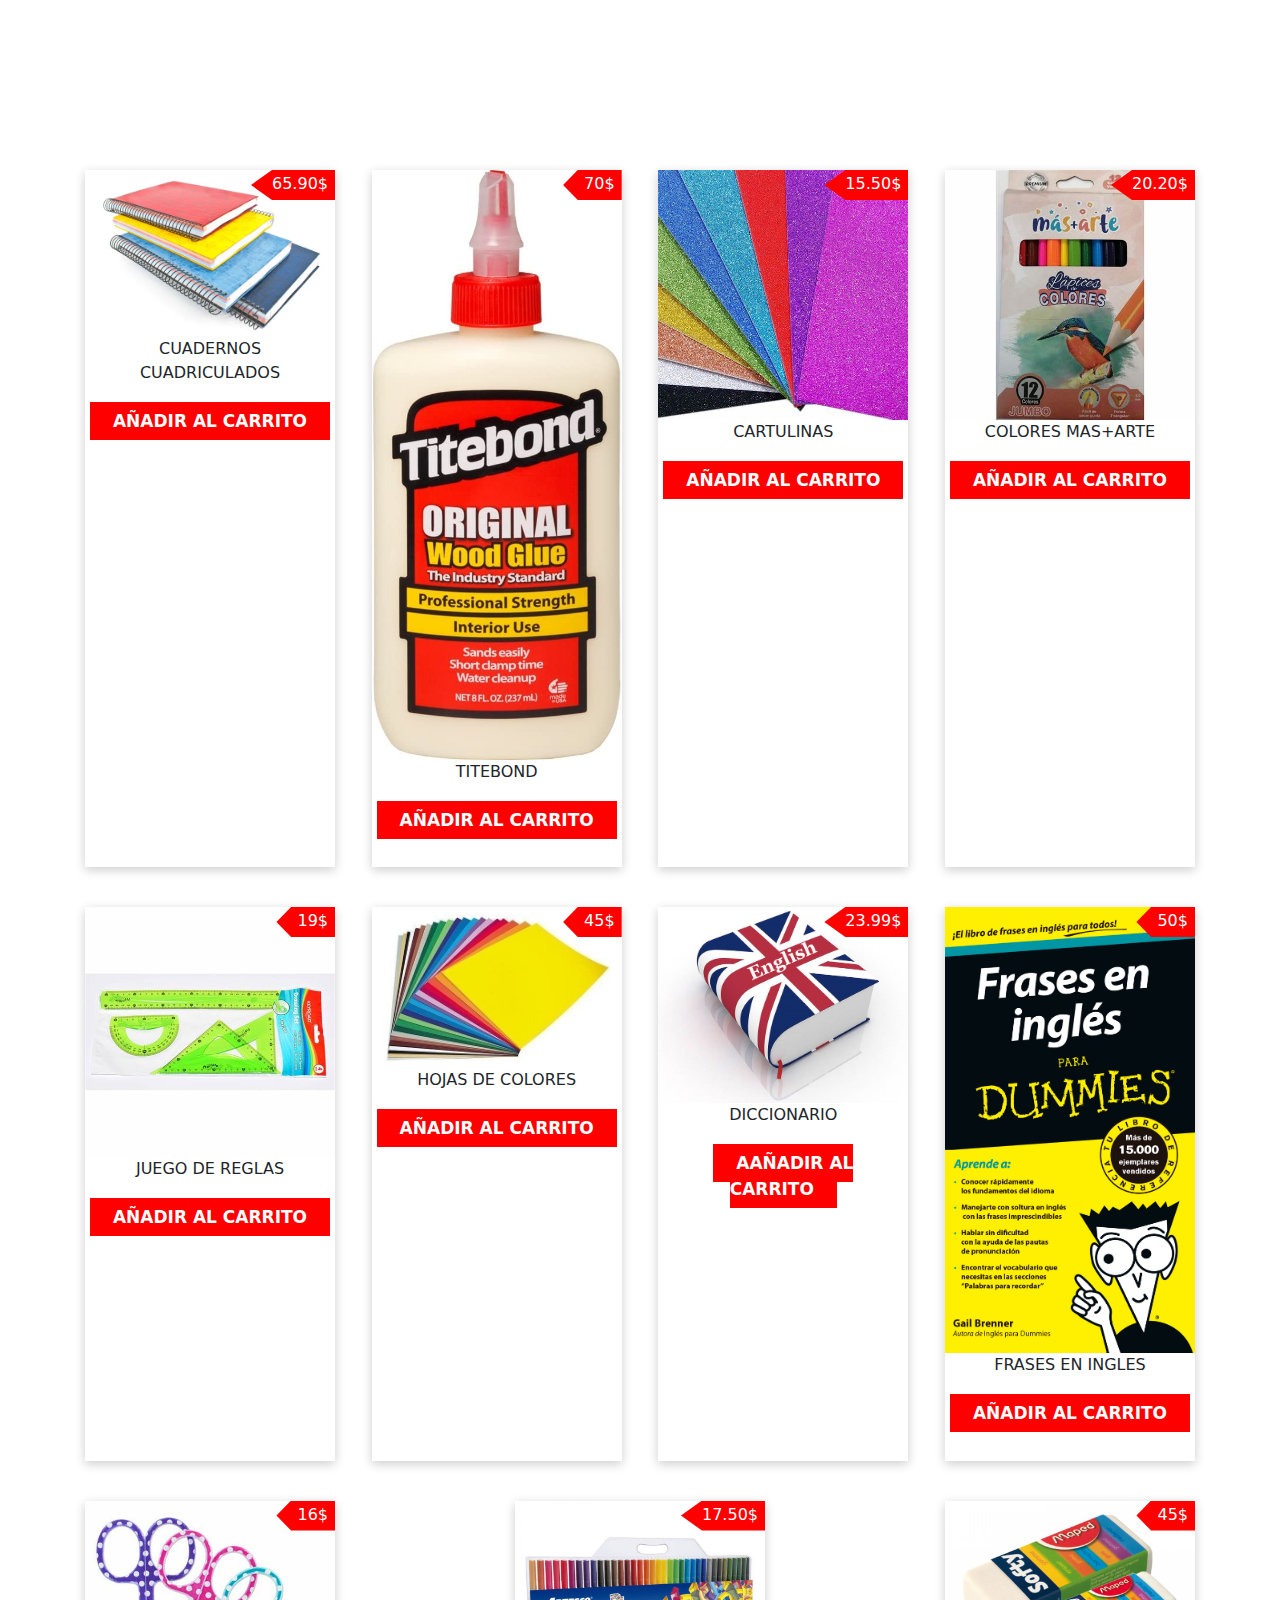
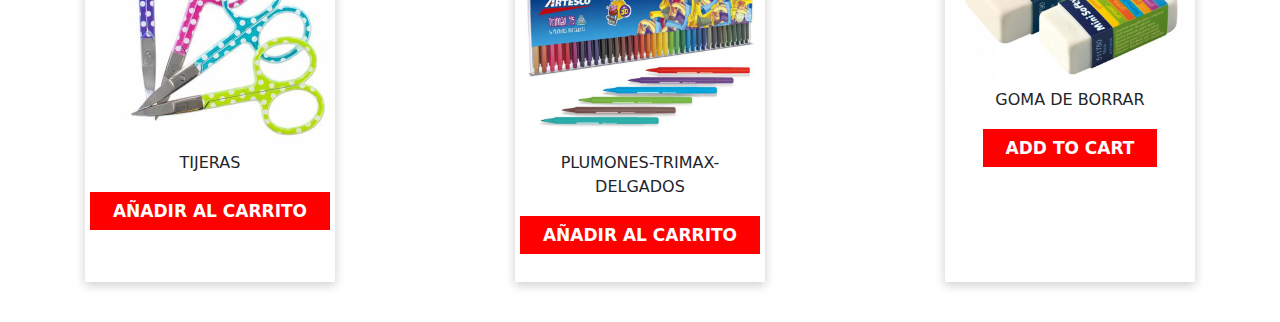
==== Libreria2/Productos.html @ 1d793ae9 "t6" ====
<!DOCTYPE html>
<html lang="en">
<head>
    <meta charset="UTF-8">
    <meta http-equiv="X-UA-Compatible" content="IE=edge">
    <meta name="viewport" content="width=device-width, initial-scale=1.0">
    <title>Document</title>
    <link rel="stylesheet" href="../style1.css">
    <link rel="stylesheet" href="../bootstrap.min.css">
</head>
<body>
    <section class="container">
        <div class="products">
            <div class="carts">
                <div>
                    <img src="./img/cuadernos.jpg" alt="">
                    <p><span>65.90</span>$</p>
                </div>
                <p class="title">CUADERNOS CUADRICULADOS</p>
                <a href="" data-id="1" class="btn-add-cart">Añadir al carrito</a>
            </div>
            <div class="carts">
                <div>
                    <img src="./img/cola.jpg" alt="">
                    <p><span>70</span>$</p>
                </div>
                <p class="title">TITEBOND</p>
                <a href="" class="btn-add-cart" data-id="2">Añadir al carrito</a>
            </div>
            <div class="carts">
                <div>
                    <img src="./img/cartulinas.jpg" alt="">
                    <p><span>15.50</span>$</p>
                </div>
                <p class="title">CARTULINAS</p>
                <a href="" data-id="3" class="btn-add-cart">Añadir al carrito</a>
            </div>
            <div class="carts">
                <div>
                    <img src="./img/colores.jpg" alt="">
                    <p><span>20.20</span>$</p>
                </div>
                <p class="title">COLORES MAS+ARTE</p>
                <a href="" data-id="4" class="btn-add-cart">Añadir al carrito</a>
            </div>
            <div class="carts">
                <div>
                    <img src="./img/reglas.jpg" alt="">
                    <p><span>19</span>$</p>
                </div>
                <p class="title">JUEGO DE REGLAS</p>
                <a href="" data-id="5" class="btn-add-cart">Añadir al carrito</a>
            </div>
            <div class="carts">
                <div>
                    <img src="./img/hojas.jpg" alt="">
                    <p><span>45</span>$</p>
                </div>
                <p class="title">HOJAS DE COLORES</p>
                <a href="" data-id="6" class="btn-add-cart">Añadir al carrito</a>
            </div>
            <div class="carts">
                <div>
                    <img src="./img/diccionario.jpg" alt="">
                    <p><span>23.99</span>$</p>
                </div>
                <p class="title">DICCIONARIO</p>
                <a href="" data-id="7" class="btn-add-cart">aAñadir al carrito</a>
            </div>
            <div class="carts">
                <div>
                    <img src="./img/frases.jpg" alt="">
                    <p><span>50</span>$</p>
                </div>
                <p class="title">FRASES EN INGLES</p>
                <a href="" data-id="8" class="btn-add-cart">Añadir al carrito</a>
            </div>
            <div class="carts">
                <div>
                    <img src="./img/tijeras.jpg" alt="">
                    <p><span>16</span>$</p>
                </div>
                <p class="title">TIJERAS</p>
                <a href="" data-id="9" class="btn-add-cart">Añadir al carrito</a>
            </div>
            <div class="carts">
                <div>
                    <img src="./img/plumones.jpg" alt="">
                    <p><span>17.50</span>$</p>
                </div>
                <p class="title">PLUMONES-TRIMAX-DELGADOS</p>
                <a href="" data-id="10" class="btn-add-cart">Añadir al carrito</a>
            </div>
            <div class="carts">
                <div>
                    <img src="./img/GOMA DE BORRAR.jpg" alt="">
                    <p><span>45</span>$</p>
                </div>
                <p class="title">GOMA DE BORRAR</p>
                <a href="" data-id="11" class="btn-add-cart">add to cart</a>
            </div>
        </div>
    </section>

    <script>
        function showCart(x) {
            document.getElementById("products-id").style.display = "block";
        }
        function closeBtn() {
            document.getElementById("products-id").style.display = "none";
        }


    </script>
    <script src="./custom.js"></script>
    <script src="./jquery-3.4.1.min.js"></script>
    <script src="./bootstrap.min.js"></script>
    <script src="./sweetalert2.min.js"></script>
    
    

</body>
</html>
---- style1.css ----
body{
    font-family: system-ui;
}
header{
    background-color: #ff3737;
    padding-top: 18px;
    padding-bottom: 18px;
    box-shadow: 0 7px 8px -3px rgb(102, 78, 78);
    position: fixed;
    width: 100%;
    margin-top: -10px;
    z-index: 99;
}
.container{
    max-width: 1200px;
    text-align: center;
    margin: auto;
}
.header-section{
    display: flex;
    justify-content: space-between;
    margin: auto;
    align-items: center;
    position: relative;
}
.header-section div{
    position: relative;
}
.header-section p{
    position: absolute;
    top: -24px;
    right: -8px;
    background-color: rgb(160, 226, 247);
    padding: 1px 6px;
    border-radius: 50%;
    color: red;
    font-weight: 700;
    font-family: system-ui;
    line-height: 18px;
}
.logo{
    width: 200px;
    height: 120px;
    cursor: pointer;


}
.navProductos {
    position: relative;
    top: 10rem;
    display: flex;
    justify-content: space-around;
    list-style: none;
}
.navProductos li a {
    color: #000;
    font-weight: bold;
    text-decoration: none;
}
.cart{
    width: 100px;
    height: 80px;
    /* cursor: pointer; */
}
.cart-products{
    position: absolute!important;
    top: 82px;
    right: -18px;
    background-color: #fff;
    padding: 0 18px;
    box-shadow: 0 3px 10px rgb(0 0 0 / 20%);
    display: none;

    min-width: 290px;
}
/* .cart:hover{
    margin-bottom: 16px;
    transition-duration: .5s;
} */
.cart:hover{
    margin-bottom: 16px;
    transition-duration: .5s;
}
/*end header*/
.products{
    /* margin-top: 60px; */
    padding-top: 170px;
    display: flex;
    flex-wrap: wrap;
    justify-content: space-between;
}

.carts{
    max-width: 250px;
    box-shadow: 0 3px 10px rgb(0 0 0 / 20%);
    padding-bottom: 34px;
    margin-bottom: 40px;
}
.carts img{
    width: 100%;
}
.carts p{
    font-family: system-ui;
    font-weight: 500;
    padding: 0 20px;
    margin-bottom: 24px;
}
.carts div p{
    position: absolute;
    top: 0;
    right: 0px;
    background-color: red;
    color: #fff;
    padding: 2px 7px 4px 21px;
    clip-path: polygon(25% 0%, 100% 0%, 100% 100%, 25% 100%, 0% 50%);
}
.carts div{
    position: relative;
}
.carts a{
    font-family: system-ui;
    text-decoration: none;
    background: red;
    padding: 9px 23px;
    color: #fff;
    font-size: 17px;
    text-transform: uppercase;
    font-weight: 700;
}

.carts a:hover{
    background: #fff;
    color: red;
    border: solid 2px red;
    transition-duration: .3s;
}
/* .carts a:hover + .cart-products{
    display: block;
} */
/*float cart*/
.cart-products .item img{
    width: 115px;
}

.cart-products .item{
    display: flex;
    align-items: center;
    border-bottom: solid 2px red;
}
.cart-products .item .item-content{
    margin: 0 19px;
    width: 201px;
}
.cart-products .item .item-content h5{
    margin: 0;
    font-size: 15px;
    font-weight: 400;
    font-family: system-ui;
}
.cart-products .item .item-content h6{
    margin: 0;
    font-size: 13px;
    font-weight: 400;
    font-family: system-ui;
}
.cart-products .item span{
    background-color: red;
    padding: 0px 5px;
    border-radius: 50%;
    color: #fff;
    font-family: system-ui;
    cursor: pointer;
}
.cart-products h3{
    margin-bottom: 0;
}
.cart-products .item .item-content h5.cart-price{
    font-weight: 700;
}

/*stye to btn close*/
p.close-btn{
    top: -4px;
    right: 6px;
    cursor: pointer;
    color: #000;
}
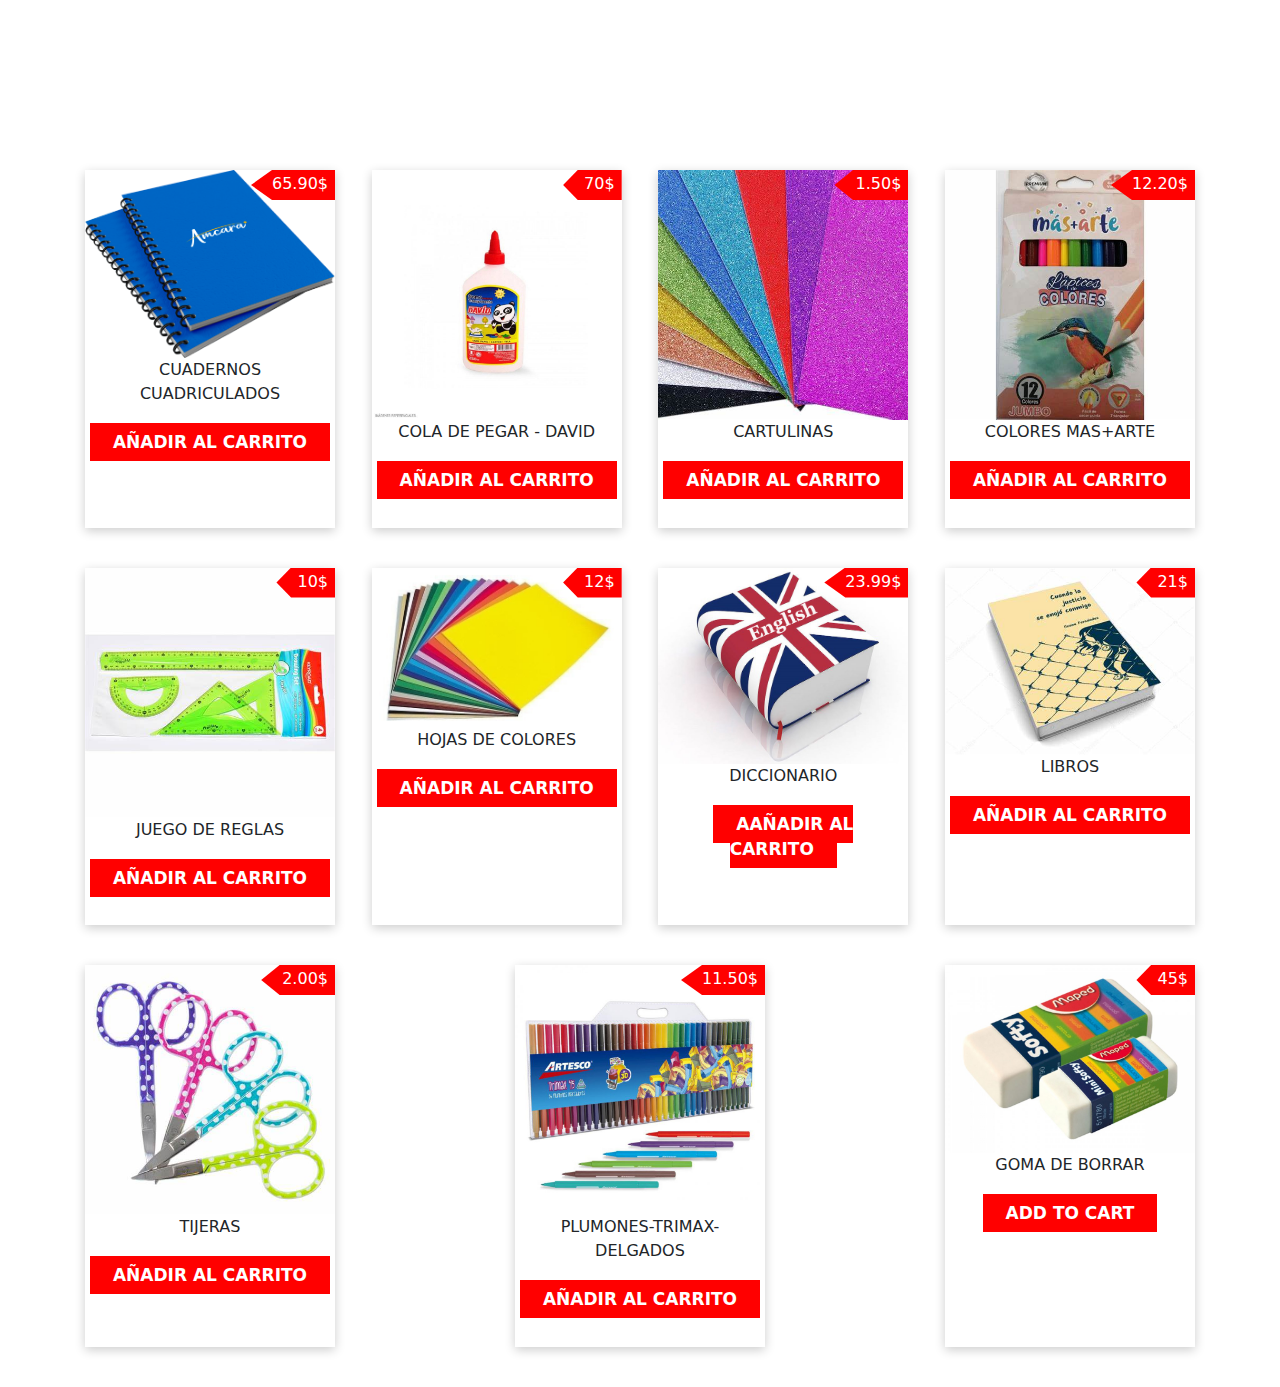
==== commit 290580b5: "CAMBIOS" ====
--- a/Libreria2/Productos.html
+++ b/Libreria2/Productos.html
@@ -13,7 +13,7 @@
         <div class="products">
             <div class="carts">
                 <div>
-                    <img src="./img/cuadernos.jpg" alt="">
+                    <img src="./img/cuadernos.png" alt="">
                     <p><span>65.90</span>$</p>
                 </div>
                 <p class="title">CUADERNOS CUADRICULADOS</p>
@@ -21,16 +21,16 @@
             </div>
             <div class="carts">
                 <div>
-                    <img src="./img/cola.jpg" alt="">
+                    <img src="./img/goma.jpg" alt="">
                     <p><span>70</span>$</p>
                 </div>
-                <p class="title">TITEBOND</p>
+                <p class="title">COLA DE PEGAR - DAVID</p>
                 <a href="" class="btn-add-cart" data-id="2">Añadir al carrito</a>
             </div>
             <div class="carts">
                 <div>
                     <img src="./img/cartulinas.jpg" alt="">
-                    <p><span>15.50</span>$</p>
+                    <p><span>1.50</span>$</p>
                 </div>
                 <p class="title">CARTULINAS</p>
                 <a href="" data-id="3" class="btn-add-cart">Añadir al carrito</a>
@@ -38,7 +38,7 @@
             <div class="carts">
                 <div>
                     <img src="./img/colores.jpg" alt="">
-                    <p><span>20.20</span>$</p>
+                    <p><span>12.20</span>$</p>
                 </div>
                 <p class="title">COLORES MAS+ARTE</p>
                 <a href="" data-id="4" class="btn-add-cart">Añadir al carrito</a>
@@ -46,7 +46,7 @@
             <div class="carts">
                 <div>
                     <img src="./img/reglas.jpg" alt="">
-                    <p><span>19</span>$</p>
+                    <p><span>10</span>$</p>
                 </div>
                 <p class="title">JUEGO DE REGLAS</p>
                 <a href="" data-id="5" class="btn-add-cart">Añadir al carrito</a>
@@ -54,7 +54,7 @@
             <div class="carts">
                 <div>
                     <img src="./img/hojas.jpg" alt="">
-                    <p><span>45</span>$</p>
+                    <p><span>12</span>$</p>
                 </div>
                 <p class="title">HOJAS DE COLORES</p>
                 <a href="" data-id="6" class="btn-add-cart">Añadir al carrito</a>
@@ -69,16 +69,16 @@
             </div>
             <div class="carts">
                 <div>
-                    <img src="./img/frases.jpg" alt="">
-                    <p><span>50</span>$</p>
+                    <img src="./img/libro.jpg" alt="">
+                    <p><span>21</span>$</p>
                 </div>
-                <p class="title">FRASES EN INGLES</p>
+                <p class="title">LIBROS</p>
                 <a href="" data-id="8" class="btn-add-cart">Añadir al carrito</a>
             </div>
             <div class="carts">
                 <div>
                     <img src="./img/tijeras.jpg" alt="">
-                    <p><span>16</span>$</p>
+                    <p><span>2.00</span>$</p>
                 </div>
                 <p class="title">TIJERAS</p>
                 <a href="" data-id="9" class="btn-add-cart">Añadir al carrito</a>
@@ -86,7 +86,7 @@
             <div class="carts">
                 <div>
                     <img src="./img/plumones.jpg" alt="">
-                    <p><span>17.50</span>$</p>
+                    <p><span>11.50</span>$</p>
                 </div>
                 <p class="title">PLUMONES-TRIMAX-DELGADOS</p>
                 <a href="" data-id="10" class="btn-add-cart">Añadir al carrito</a>
